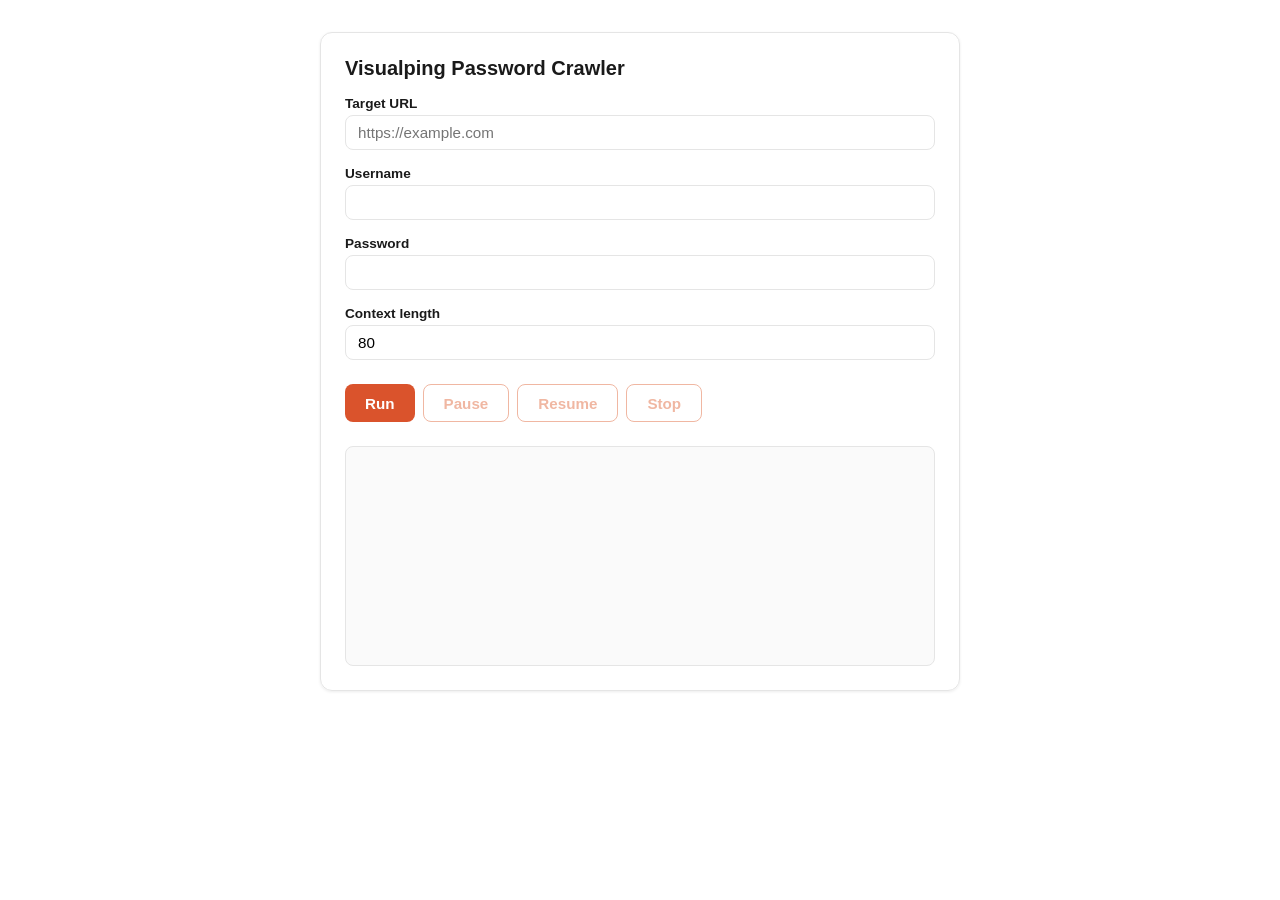
==== app/static/index.html @ e4fe3639 "Merge branch 'staging' into exif-usercomment-utf16-decoding" ====
<!doctype html>
<html lang="en">
<head>
<meta charset="utf-8" />
<title>Visualping Password Crawler</title>
<style>
  :root {
    --accent: #da532c;
    --accent-disabled: #f0b7a2;
    --bg: #ffffff;
    --text: #1a1a1a;
    --border: #e5e5e5;
  }
  * { box-sizing: border-box; }
  body {
    margin: 0;
    padding: 2rem;
    background: var(--bg);
    color: var(--text);
    font-family: -apple-system, BlinkMacSystemFont, "Segoe UI", Roboto, Helvetica, Arial, sans-serif;
  }
  .card {
    max-width: 640px;
    margin: 0 auto;
    border: 1px solid var(--border);
    border-radius: 12px;
    padding: 1.5rem;
    box-shadow: 0 1px 3px rgba(0, 0, 0, 0.08);
  }
  h1 {
    font-size: 1.25rem;
    margin-top: 0;
  }
  label {
    display: block;
    font-size: 0.85rem;
    font-weight: 600;
    margin-top: 1rem;
    margin-bottom: 0.25rem;
  }
  input {
    width: 100%;
    padding: 0.5rem 0.75rem;
    border: 1px solid var(--border);
    border-radius: 8px;
    font-size: 0.95rem;
  }
  button {
    margin-top: 1.5rem;
    background: var(--accent);
    color: #fff;
    border: none;
    border-radius: 8px;
    padding: 0.6rem 1.25rem;
    font-size: 0.95rem;
    font-weight: 600;
    cursor: pointer;
  }
  button:disabled {
    background: var(--accent-disabled);
    cursor: not-allowed;
  }
  #controls {
    display: flex;
    gap: 0.5rem;
  }
  #controls button {
    margin-top: 1.5rem;
  }
  button.secondary {
    background: #fff;
    color: var(--accent);
    border: 1px solid var(--accent);
  }
  button.secondary:disabled {
    background: #fff;
    color: var(--accent-disabled);
    border-color: var(--accent-disabled);
    cursor: not-allowed;
  }
  #log {
    margin-top: 1.5rem;
    border: 1px solid var(--border);
    border-radius: 8px;
    padding: 0.75rem;
    height: 220px;
    overflow-y: auto;
    font-family: ui-monospace, SFMono-Regular, Menlo, monospace;
    font-size: 0.8rem;
    background: #fafafa;
  }
  #log p { margin: 0 0 0.25rem 0; }
  #log a {
    color: var(--accent);
    text-decoration: none;
  }
  #log a:hover {
    text-decoration: underline;
  }
  #summary-panel {
    margin-top: 1.5rem;
    display: grid;
    grid-template-columns: repeat(2, 1fr);
    gap: 0.75rem;
  }
  .summary-stat {
    border: 1px solid var(--border);
    border-radius: 8px;
    padding: 0.6rem 0.75rem;
    background: #fafafa;
  }
  .summary-stat .summary-label {
    display: block;
    font-size: 0.7rem;
    text-transform: uppercase;
    letter-spacing: 0.03em;
    color: #666;
  }
  .summary-stat .summary-value {
    display: block;
    font-size: 1.1rem;
    font-weight: 600;
    color: var(--accent);
  }
  #results-filter-container {
    margin-top: 1.5rem;
  }
  #results-filter-container label {
    margin-top: 0;
  }
  table#results-table {
    margin-top: 0.75rem;
    width: 100%;
    border-collapse: collapse;
    font-size: 0.85rem;
  }
  #results-table th, #results-table td {
    text-align: left;
    padding: 0.5rem 0.6rem;
    border-bottom: 1px solid var(--border);
    vertical-align: top;
  }
  #results-table th {
    font-size: 0.75rem;
    text-transform: uppercase;
    letter-spacing: 0.03em;
    color: #666;
  }
  button.password-cell {
    margin: 0;
    padding: 0.2rem 0.5rem;
    font-size: 0.8rem;
    font-family: ui-monospace, SFMono-Regular, Menlo, monospace;
    background: #fff;
    color: var(--accent);
    border: 1px solid var(--accent);
    border-radius: 6px;
  }
  button.password-cell:hover {
    background: var(--accent);
    color: #fff;
  }
  #snapshot-overlay {
    display: none;
    position: fixed;
    inset: 0;
    background: rgba(0, 0, 0, 0.5);
    align-items: center;
    justify-content: center;
    z-index: 10;
  }
  #snapshot-modal {
    background: #fff;
    border-radius: 12px;
    max-width: 720px;
    width: 90%;
    max-height: 80vh;
    display: flex;
    flex-direction: column;
    box-shadow: 0 4px 16px rgba(0, 0, 0, 0.2);
  }
  #snapshot-modal-header {
    display: flex;
    justify-content: space-between;
    align-items: center;
    padding: 1rem 1.25rem;
    border-bottom: 1px solid var(--border);
  }
  #snapshot-modal-title {
    font-size: 0.9rem;
    font-weight: 600;
    word-break: break-all;
    margin-right: 1rem;
  }
  #snapshot-close {
    margin: 0;
    padding: 0.2rem 0.6rem;
    background: transparent;
    color: var(--text);
    border: 1px solid var(--border);
  }
  #snapshot-close:hover {
    background: #f0f0f0;
    color: var(--text);
  }
  #snapshot-body {
    padding: 1rem 1.25rem;
    overflow: auto;
  }
  #snapshot-body pre {
    white-space: pre-wrap;
    word-break: break-word;
    font-family: ui-monospace, SFMono-Regular, Menlo, monospace;
    font-size: 0.8rem;
    margin: 0;
  }
  #snapshot-body mark {
    background: var(--accent);
    color: #fff;
    border-radius: 3px;
    padding: 0 0.1rem;
  }
  #snapshot-locator {
    font-size: 0.85rem;
    margin: 0 0 0.75rem 0;
  }
</style>
</head>
<body>
  <div class="card">
    <h1>Visualping Password Crawler</h1>
    <form id="crawl-form">
      <label for="url">Target URL</label>
      <input id="url" name="url" type="url" required placeholder="https://example.com" />

      <label for="username">Username</label>
      <input id="username" name="username" type="text" required autocomplete="off" />

      <label for="password">Password</label>
      <input id="password" name="password" type="password" required autocomplete="off" />

      <label for="context_chars">Context length</label>
      <input id="context_chars" name="context_chars" type="number" min="0" value="80" />

      <div id="controls">
        <button id="run-button" type="submit">Run</button>
        <button id="pause-button" class="secondary" type="button" disabled>Pause</button>
        <button id="resume-button" class="secondary" type="button" disabled>Resume</button>
        <button id="stop-button" class="secondary" type="button" disabled>Stop</button>
      </div>
    </form>
    <div id="summary-panel" style="display: none;" aria-live="polite">
      <div class="summary-stat">
        <span class="summary-label">Pages visited</span>
        <span id="summary-pages-visited" class="summary-value">0</span>
      </div>
      <div class="summary-stat">
        <span class="summary-label">Resources checked</span>
        <span id="summary-resources-checked" class="summary-value">0</span>
      </div>
      <div class="summary-stat">
        <span class="summary-label">Unique passwords found</span>
        <span id="summary-passwords-found" class="summary-value">0</span>
      </div>
      <div class="summary-stat">
        <span class="summary-label">Queue empty</span>
        <span id="summary-queue-empty" class="summary-value">—</span>
      </div>
    </div>
    <div id="log" aria-live="polite"></div>
    <div id="results-filter-container" style="display: none;">
      <label for="results-filter">Filter results</label>
      <input
        id="results-filter"
        type="search"
        autocomplete="off"
        placeholder="e.g. js"
      />
    </div>
    <table id="results-table" style="display: none;">
      <thead>
        <tr>
          <th>Page URL</th>
          <th>Source Type</th>
          <th>Password</th>
          <th>Context</th>
          <th>Count</th>
        </tr>
      </thead>
      <tbody id="results-body"></tbody>
    </table>
  </div>

  <div id="snapshot-overlay">
    <div id="snapshot-modal">
      <div id="snapshot-modal-header">
        <span id="snapshot-modal-title"></span>
        <button id="snapshot-close" type="button">Close</button>
      </div>
      <div id="snapshot-body"></div>
    </div>
  </div>

  <script>
    const form = document.getElementById("crawl-form");
    const runButton = document.getElementById("run-button");
    const pauseButton = document.getElementById("pause-button");
    const resumeButton = document.getElementById("resume-button");
    const stopButton = document.getElementById("stop-button");
    const log = document.getElementById("log");
    const resultsTable = document.getElementById("results-table");
    const resultsBody = document.getElementById("results-body");
    const resultsFilterContainer = document.getElementById("results-filter-container");
    const resultsFilterInput = document.getElementById("results-filter");
    const summaryPanel = document.getElementById("summary-panel");
    const summaryPagesVisited = document.getElementById("summary-pages-visited");
    const summaryResourcesChecked = document.getElementById("summary-resources-checked");
    const summaryPasswordsFound = document.getElementById("summary-passwords-found");
    const summaryQueueEmpty = document.getElementById("summary-queue-empty");
    const snapshotOverlay = document.getElementById("snapshot-overlay");
    const snapshotModalTitle = document.getElementById("snapshot-modal-title");
    const snapshotBody = document.getElementById("snapshot-body");
    const snapshotClose = document.getElementById("snapshot-close");

    // Source types with no meaningful text body to search/highlight --
    // shown as a readable locator + context fallback instead. js_charcode
    // matches are decoded from numeric char codes: the plaintext password
    // never appears literally in the raw JS source, so an indexOf search
    // against it would always fail.
    const NON_TEXT_SOURCE_TYPES = new Set(["image_metadata", "binary", "js_charcode"]);

    let currentCrawlId = null;
    // All matches known so far (live WebSocket rows or the final report),
    // unfiltered -- the source of truth the search box filters against.
    let currentMatches = [];
    let liveResourcesChecked = 0;
    let livePasswordValues = new Set();
    // Mirrors the backend's (source_url, value) grouping from
    // _build_match_rows -- keyed the same way, so live rows and the
    // final GET /report reconciliation pass end up with the same shape.
    let liveMatchesByKey = new Map();

    function matchKey(sourceUrl, value) {
      return sourceUrl + " " + value;
    }

    // Called on each match_found WebSocket message -- groups repeated
    // (source_url, value) matches into one row with an incremented
    // count_in_page, same as the backend does, and re-renders the table
    // immediately rather than waiting for the crawl to finish.
    function recordLiveMatch(payload) {
      const key = matchKey(payload.source_url, payload.value);
      const existing = liveMatchesByKey.get(key);
      if (existing) {
        existing.count_in_page += 1;
      } else {
        liveMatchesByKey.set(key, {
          page_url: payload.source_url,
          source_type: payload.source_type,
          value: payload.value,
          context_before: payload.context_before,
          context_after: payload.context_after,
          count_in_page: 1,
          locator: payload.locator,
        });
      }
      renderResultsTable(Array.from(liveMatchesByKey.values()));
    }

    // Single source of truth for the four control buttons' enabled state --
    // "idle" (nothing started/crawl over) | "running" | "paused" |
    // "stopping" (Stop pressed, waiting for crawl_finished).
    function setControlsForState(controlState) {
      runButton.disabled = controlState === "running" || controlState === "paused" || controlState === "stopping";
      pauseButton.disabled = controlState !== "running";
      resumeButton.disabled = controlState !== "paused";
      stopButton.disabled = !(controlState === "running" || controlState === "paused");
    }

    async function postControlAction(action) {
      let response;
      try {
        response = await fetch("/crawls/" + currentCrawlId + "/" + action, { method: "POST" });
      } catch (err) {
        appendLog("Failed to " + action + " crawl: " + err);
        return false;
      }
      if (!response.ok) {
        appendLog("Failed to " + action + " crawl (status " + response.status + ")");
        return false;
      }
      return true;
    }

    pauseButton.addEventListener("click", async () => {
      if (await postControlAction("pause")) {
        setControlsForState("paused");
        appendLog("Crawl paused.");
      }
    });

    resumeButton.addEventListener("click", async () => {
      if (await postControlAction("resume")) {
        setControlsForState("running");
        appendLog("Crawl resumed.");
      }
    });

    stopButton.addEventListener("click", async () => {
      if (await postControlAction("stop")) {
        setControlsForState("stopping");
        appendLog("Stopping crawl...");
      }
    });

    function resetSummaryPanel() {
      liveResourcesChecked = 0;
      livePasswordValues = new Set();
      liveMatchesByKey = new Map();
      summaryPagesVisited.textContent = "0";
      summaryResourcesChecked.textContent = "0";
      summaryPasswordsFound.textContent = "0";
      summaryQueueEmpty.textContent = "…";
      summaryPanel.style.display = "grid";
    }

    // Called once the final CrawlSummary is available (GET /crawls/{id}/report)
    // -- overwrites the live, WebSocket-driven counters with the
    // authoritative numbers.
    function finalizeSummaryPanel(summary) {
      summaryPagesVisited.textContent = summary.pages_visited;
      summaryResourcesChecked.textContent = summary.resources_checked;
      summaryPasswordsFound.textContent = summary.unique_passwords_found;
      summaryQueueEmpty.textContent = summary.queue_empty ? "Yes" : "No";
    }

    function escapeHtml(text) {
      const div = document.createElement("div");
      div.textContent = text;
      return div.innerHTML;
    }

    function renderContextFallback(row) {
      snapshotBody.innerHTML =
        '<p id="snapshot-locator"><strong>Locator:</strong> ' + escapeHtml(row.locator) + "</p>" +
        "<pre>" + escapeHtml(row.context_before) +
        "<mark>" + escapeHtml(row.value) + "</mark>" +
        escapeHtml(row.context_after) + "</pre>";
    }

    function renderSnapshotWithHighlight(content, row) {
      const index = content.indexOf(row.value);
      if (index === -1) {
        renderContextFallback(row);
        return;
      }
      const before = escapeHtml(content.slice(0, index));
      const matchText = escapeHtml(content.slice(index, index + row.value.length));
      const after = escapeHtml(content.slice(index + row.value.length));
      snapshotBody.innerHTML =
        "<pre>" + before + '<mark id="snapshot-mark">' + matchText + "</mark>" + after + "</pre>";
      const markEl = document.getElementById("snapshot-mark");
      if (markEl) {
        markEl.scrollIntoView({ block: "center" });
      }
    }

    async function openSnapshotViewer(row) {
      snapshotModalTitle.textContent = row.page_url + " (" + row.source_type + ")";
      snapshotBody.innerHTML = "<p>Loading…</p>";
      snapshotOverlay.style.display = "flex";

      if (NON_TEXT_SOURCE_TYPES.has(row.source_type)) {
        renderContextFallback(row);
        return;
      }

      let response;
      try {
        response = await fetch(
          "/crawls/" + currentCrawlId + "/snapshot?url=" + encodeURIComponent(row.page_url)
        );
      } catch (err) {
        renderContextFallback(row);
        return;
      }
      if (!response.ok) {
        renderContextFallback(row);
        return;
      }
      const { content } = await response.json();
      renderSnapshotWithHighlight(content, row);
    }

    function closeSnapshotViewer() {
      snapshotOverlay.style.display = "none";
    }

    snapshotClose.addEventListener("click", closeSnapshotViewer);
    snapshotOverlay.addEventListener("click", (event) => {
      if (event.target === snapshotOverlay) {
        closeSnapshotViewer();
      }
    });
    window.addEventListener("password-cell-click", (event) => {
      openSnapshotViewer(event.detail);
    });

    function appendLog(text) {
      const line = document.createElement("p");
      line.textContent = text;
      log.appendChild(line);
      log.scrollTop = log.scrollHeight;
    }

    // Same as appendLog, but for a page_fetched entry: a real <a href>
    // to the fetched URL (not a styled button/JS-only handler), so the
    // operator can click -- or middle-click, or right-click "open in new
    // tab" -- to see exactly what the crawl visited. Opens in a new tab;
    // the target site's Basic Auth prompt appears once per browser
    // session (cached per-origin after that), not on every click.
    function appendPageLink(url, statusCode) {
      const line = document.createElement("p");
      const link = document.createElement("a");
      link.href = url;
      link.target = "_blank";
      link.rel = "noopener noreferrer";
      link.textContent = "Fetched " + url + " (" + statusCode + ")";
      line.appendChild(link);
      log.appendChild(line);
      log.scrollTop = log.scrollHeight;
    }

    // Case-insensitive substring ("contains") match against the page URL --
    // the column that carries the file path, e.g. entering "js" matches
    // ".../app.js".
    function rowMatchesFilter(row, term) {
      return row.page_url.toLowerCase().includes(term);
    }

    // Re-applies the current search box value to currentMatches and
    // re-renders. Called both on user input and whenever currentMatches
    // changes (new live match, or the final report loading).
    function applyResultsFilter() {
      const term = resultsFilterInput.value.trim().toLowerCase();
      const filtered = term ? currentMatches.filter((row) => rowMatchesFilter(row, term)) : currentMatches;
      renderMatchRows(filtered);
      const hasAnyMatches = currentMatches.length > 0;
      resultsFilterContainer.style.display = hasAnyMatches ? "block" : "none";
      resultsTable.style.display = hasAnyMatches ? "table" : "none";
    }

    resultsFilterInput.addEventListener("input", applyResultsFilter);

    // Emits a "password-cell-click" event on window with the row's data --
    // the snapshot viewer above listens for it to jump to the match.
    function renderMatchRows(matches) {
      resultsBody.innerHTML = "";
      for (const row of matches) {
        const tr = document.createElement("tr");

        const pageCell = document.createElement("td");
        pageCell.textContent = row.page_url;

        const typeCell = document.createElement("td");
        typeCell.textContent = row.source_type;

        const passwordCell = document.createElement("td");
        const passwordButton = document.createElement("button");
        passwordButton.type = "button";
        passwordButton.className = "password-cell";
        passwordButton.textContent = row.value;
        passwordButton.addEventListener("click", () => {
          window.dispatchEvent(new CustomEvent("password-cell-click", { detail: row }));
        });
        passwordCell.appendChild(passwordButton);

        const contextCell = document.createElement("td");
        contextCell.textContent = row.context_before + " … " + row.context_after;

        const countCell = document.createElement("td");
        countCell.textContent = row.count_in_page;

        tr.append(pageCell, typeCell, passwordCell, contextCell, countCell);
        resultsBody.appendChild(tr);
      }
    }

    // Updates the unfiltered match list and re-renders through the current
    // search filter. All producers of rows (live WebSocket matches, the
    // final report) call this instead of renderMatchRows directly.
    function renderResultsTable(matches) {
      currentMatches = matches;
      applyResultsFilter();
    }

    async function loadReport(crawlId) {
      let response;
      try {
        response = await fetch("/crawls/" + crawlId + "/report");
      } catch (err) {
        appendLog("Failed to load report: " + err);
        return;
      }
      if (!response.ok) {
        appendLog("Failed to load report (status " + response.status + ")");
        return;
      }
      const report = await response.json();
      renderResultsTable(report.matches);
      finalizeSummaryPanel(report.summary);
    }

    form.addEventListener("submit", async (event) => {
      event.preventDefault();
      setControlsForState("running");
      log.innerHTML = "";
      resultsBody.innerHTML = "";
      resultsTable.style.display = "none";
      resultsFilterInput.value = "";
      resultsFilterContainer.style.display = "none";
      currentMatches = [];
      closeSnapshotViewer();
      resetSummaryPanel();
      appendLog("Starting crawl...");

      const body = {
        url: document.getElementById("url").value,
        username: document.getElementById("username").value,
        password: document.getElementById("password").value,
        context_chars: Number(document.getElementById("context_chars").value || 80),
      };

      let response;
      try {
        response = await fetch("/crawls", {
          method: "POST",
          headers: { "Content-Type": "application/json" },
          body: JSON.stringify(body),
        });
      } catch (err) {
        appendLog("Failed to start crawl: " + err);
        setControlsForState("idle");
        return;
      }

      if (!response.ok) {
        appendLog("Failed to start crawl (status " + response.status + ")");
        setControlsForState("idle");
        return;
      }

      const { crawl_id } = await response.json();
      currentCrawlId = crawl_id;
      const protocol = window.location.protocol === "https:" ? "wss:" : "ws:";
      const socket = new WebSocket(protocol + "//" + window.location.host + "/ws/crawls/" + crawl_id);

      socket.addEventListener("message", (event) => {
        const message = JSON.parse(event.data);
        if (message.type === "page_fetched") {
          appendPageLink(message.payload.url, message.payload.status_code);
          liveResourcesChecked += 1;
          summaryResourcesChecked.textContent = liveResourcesChecked;
        } else if (message.type === "match_found") {
          appendLog("Password found at " + message.payload.source_url);
          livePasswordValues.add(message.payload.value);
          summaryPasswordsFound.textContent = livePasswordValues.size;
          recordLiveMatch(message.payload);
        } else if (message.type === "crawl_finished") {
          appendLog("Crawl finished.");
          setControlsForState("idle");
          socket.close();
          loadReport(crawl_id);
        }
      });

      socket.addEventListener("error", () => {
        appendLog("WebSocket error.");
        setControlsForState("idle");
      });
    });
  </script>
</body>
</html>
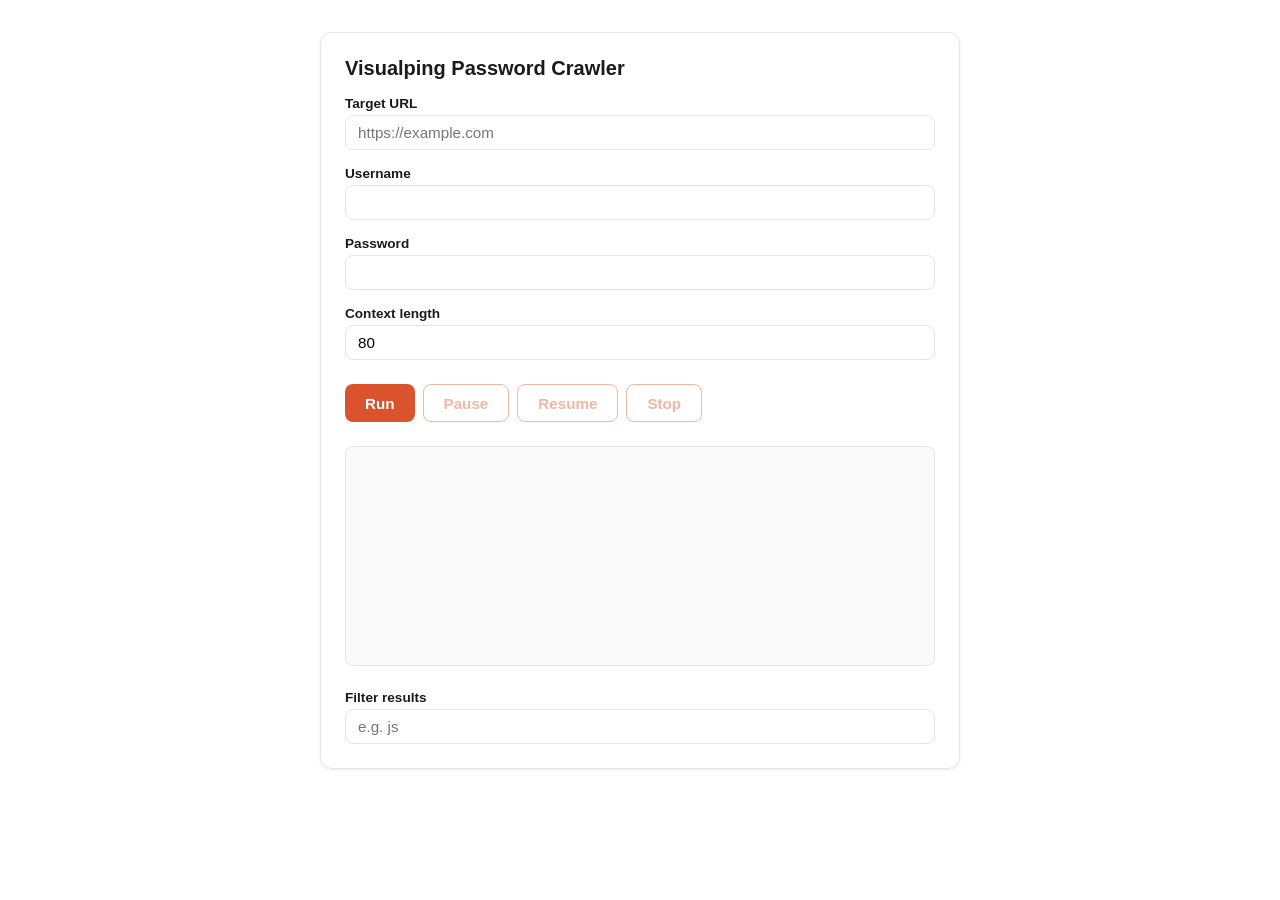
==== commit b3c3b47c: "feat(ui): keep the results filter search bar always visible (Refs #91) The search bar above the resu" ====
--- a/app/static/index.html
+++ b/app/static/index.html
@@ -268,7 +268,7 @@
       </div>
     </div>
     <div id="log" aria-live="polite"></div>
-    <div id="results-filter-container" style="display: none;">
+    <div id="results-filter-container">
       <label for="results-filter">Filter results</label>
       <input
         id="results-filter"
@@ -310,7 +310,6 @@
     const log = document.getElementById("log");
     const resultsTable = document.getElementById("results-table");
     const resultsBody = document.getElementById("results-body");
-    const resultsFilterContainer = document.getElementById("results-filter-container");
     const resultsFilterInput = document.getElementById("results-filter");
     const summaryPanel = document.getElementById("summary-panel");
     const summaryPagesVisited = document.getElementById("summary-pages-visited");
@@ -323,11 +322,10 @@
     const snapshotClose = document.getElementById("snapshot-close");
 
     // Source types with no meaningful text body to search/highlight --
-    // shown as a readable locator + context fallback instead. js_charcode
-    // matches are decoded from numeric char codes: the plaintext password
-    // never appears literally in the raw JS source, so an indexOf search
-    // against it would always fail.
-    const NON_TEXT_SOURCE_TYPES = new Set(["image_metadata", "binary", "js_charcode"]);
+    // shown as a readable locator + context fallback instead. image_ocr
+    // matches are text OCR'd out of image pixels: the password was never
+    // parseable text in the raw image bytes to indexOf-search for.
+    const NON_TEXT_SOURCE_TYPES = new Set(["image_metadata", "binary", "image_ocr"]);
 
     let currentCrawlId = null;
     // All matches known so far (live WebSocket rows or the final report),
@@ -545,9 +543,10 @@
       const term = resultsFilterInput.value.trim().toLowerCase();
       const filtered = term ? currentMatches.filter((row) => rowMatchesFilter(row, term)) : currentMatches;
       renderMatchRows(filtered);
-      const hasAnyMatches = currentMatches.length > 0;
-      resultsFilterContainer.style.display = hasAnyMatches ? "block" : "none";
-      resultsTable.style.display = hasAnyMatches ? "table" : "none";
+      // The search bar itself always stays visible above the results
+      // list (issue #91); only the table's own show/hide (issue #86's
+      // scope) depends on whether any matches exist yet.
+      resultsTable.style.display = currentMatches.length ? "table" : "none";
     }
 
     resultsFilterInput.addEventListener("input", applyResultsFilter);
@@ -618,7 +617,6 @@
       resultsBody.innerHTML = "";
       resultsTable.style.display = "none";
       resultsFilterInput.value = "";
-      resultsFilterContainer.style.display = "none";
       currentMatches = [];
       closeSnapshotViewer();
       resetSummaryPanel();
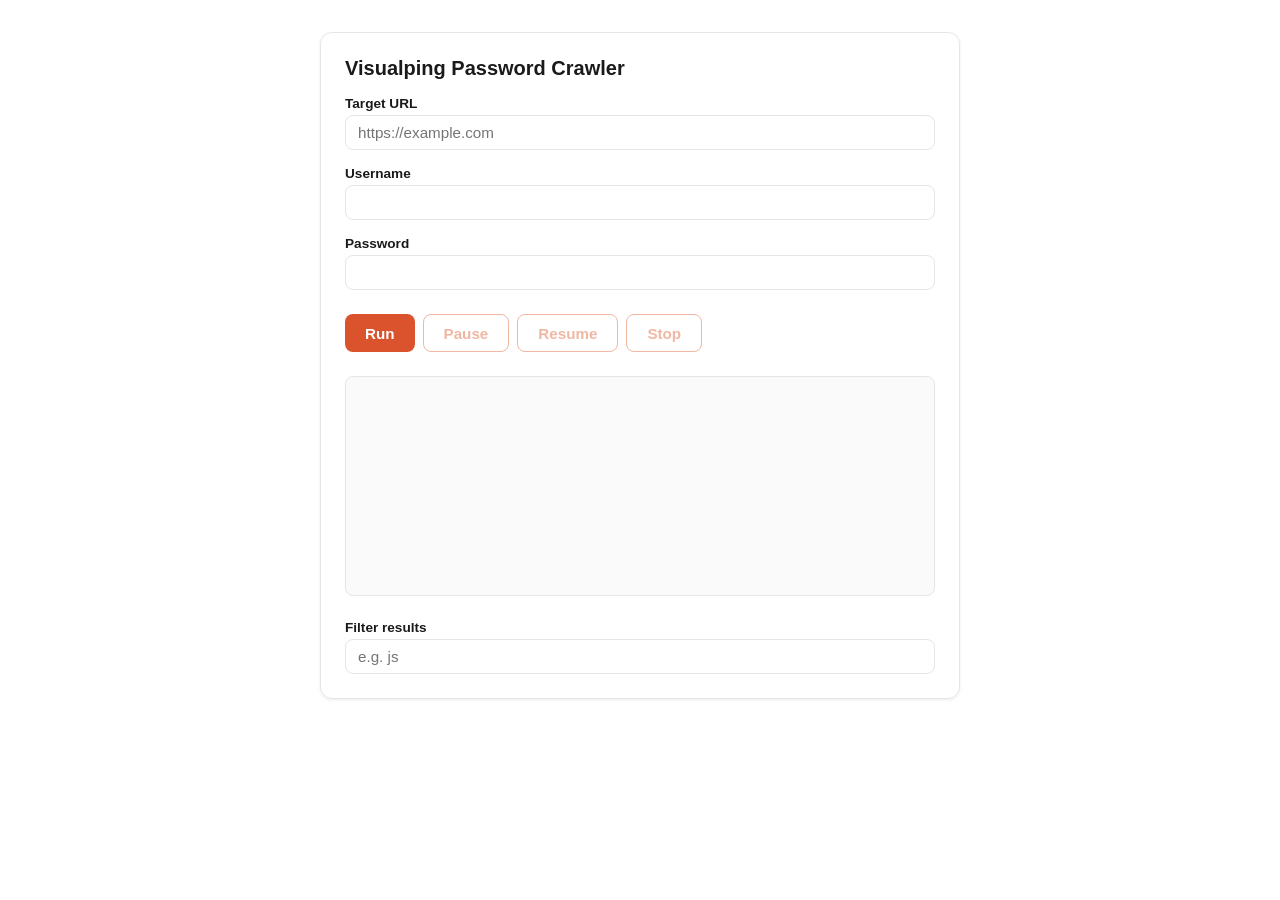
==== commit a1973167: "chore(ui): remove the Context length field, fix at a sane default (Refs #96) Direct user request: th" ====
--- a/app/static/index.html
+++ b/app/static/index.html
@@ -238,9 +238,6 @@
 
       <label for="password">Password</label>
       <input id="password" name="password" type="password" required autocomplete="off" />
-
-      <label for="context_chars">Context length</label>
-      <input id="context_chars" name="context_chars" type="number" min="0" value="80" />
 
       <div id="controls">
         <button id="run-button" type="submit">Run</button>
@@ -626,7 +623,6 @@
         url: document.getElementById("url").value,
         username: document.getElementById("username").value,
         password: document.getElementById("password").value,
-        context_chars: Number(document.getElementById("context_chars").value || 80),
       };
 
       let response;
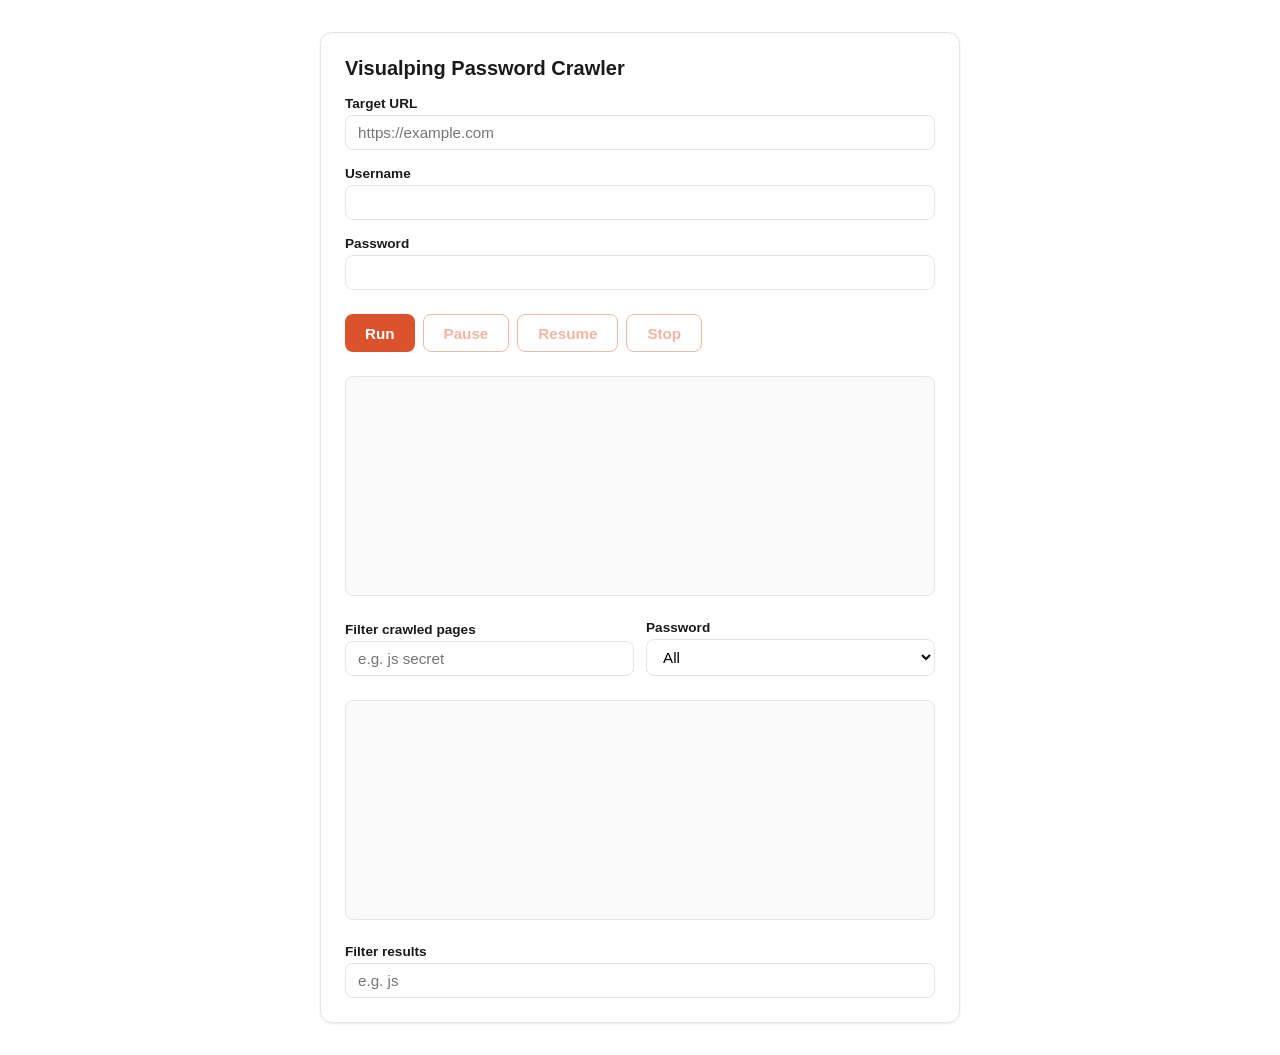
==== commit d6e8a69c: "feat(ui): add password-found + multi-term AND filter to crawled pages list (Refs #107) Splits page_f" ====
--- a/app/static/index.html
+++ b/app/static/index.html
@@ -78,7 +78,7 @@
     border-color: var(--accent-disabled);
     cursor: not-allowed;
   }
-  #log {
+  #log, #pages-list {
     margin-top: 1.5rem;
     border: 1px solid var(--border);
     border-radius: 8px;
@@ -89,13 +89,33 @@
     font-size: 0.8rem;
     background: #fafafa;
   }
-  #log p { margin: 0 0 0.25rem 0; }
-  #log a {
+  #log p, #pages-list p { margin: 0 0 0.25rem 0; }
+  #log a, #pages-list a {
     color: var(--accent);
     text-decoration: none;
   }
-  #log a:hover {
+  #log a:hover, #pages-list a:hover {
     text-decoration: underline;
+  }
+  #pages-filter-container {
+    margin-top: 1.5rem;
+    display: flex;
+    gap: 0.75rem;
+    align-items: flex-end;
+  }
+  #pages-filter-container > div {
+    flex: 1;
+  }
+  #pages-filter-container label {
+    margin-top: 0;
+  }
+  select {
+    width: 100%;
+    padding: 0.5rem 0.75rem;
+    border: 1px solid var(--border);
+    border-radius: 8px;
+    font-size: 0.95rem;
+    background: #fff;
   }
   #summary-panel {
     margin-top: 1.5rem;
@@ -265,6 +285,26 @@
       </div>
     </div>
     <div id="log" aria-live="polite"></div>
+    <div id="pages-filter-container">
+      <div>
+        <label for="pages-filter">Filter crawled pages</label>
+        <input
+          id="pages-filter"
+          type="search"
+          autocomplete="off"
+          placeholder="e.g. js secret"
+        />
+      </div>
+      <div>
+        <label for="pages-password-filter">Password</label>
+        <select id="pages-password-filter">
+          <option value="all">All</option>
+          <option value="has">Has password</option>
+          <option value="none">No password</option>
+        </select>
+      </div>
+    </div>
+    <div id="pages-list" aria-live="polite"></div>
     <div id="results-filter-container">
       <label for="results-filter">Filter results</label>
       <input
@@ -308,6 +348,9 @@
     const resultsTable = document.getElementById("results-table");
     const resultsBody = document.getElementById("results-body");
     const resultsFilterInput = document.getElementById("results-filter");
+    const pagesList = document.getElementById("pages-list");
+    const pagesFilterInput = document.getElementById("pages-filter");
+    const pagesPasswordFilterSelect = document.getElementById("pages-password-filter");
     const summaryPanel = document.getElementById("summary-panel");
     const summaryPagesVisited = document.getElementById("summary-pages-visited");
     const summaryResourcesChecked = document.getElementById("summary-resources-checked");
@@ -322,12 +365,29 @@
     // shown as a readable locator + context fallback instead. image_ocr
     // matches are text OCR'd out of image pixels: the password was never
     // parseable text in the raw image bytes to indexOf-search for.
-    const NON_TEXT_SOURCE_TYPES = new Set(["image_metadata", "binary", "image_ocr"]);
+    const NON_TEXT_SOURCE_TYPES = new Set([
+      "image_metadata",
+      "binary",
+      "image_ocr",
+      "image_lsb",
+      "client_storage",
+      "redirect",
+      "content_negotiation",
+      "base64_hex",
+      "reversed_text",
+      "rot13",
+    ]);
 
     let currentCrawlId = null;
     // All matches known so far (live WebSocket rows or the final report),
     // unfiltered -- the source of truth the search box filters against.
     let currentMatches = [];
+    // Every page_fetched entry seen so far, keyed by URL (Map preserves
+    // insertion order for iteration) -- the source of truth the crawled
+    // pages filter below narrows. hasPassword starts false and can flip
+    // to true later, retroactively, when a match_found event for that
+    // URL arrives (issue #107).
+    let currentPagesByUrl = new Map();
     let liveResourcesChecked = 0;
     let livePasswordValues = new Set();
     // Mirrors the backend's (source_url, value) grouping from
@@ -508,23 +568,83 @@
       log.scrollTop = log.scrollHeight;
     }
 
-    // Same as appendLog, but for a page_fetched entry: a real <a href>
-    // to the fetched URL (not a styled button/JS-only handler), so the
-    // operator can click -- or middle-click, or right-click "open in new
-    // tab" -- to see exactly what the crawl visited. Opens in a new tab;
-    // the target site's Basic Auth prompt appears once per browser
-    // session (cached per-origin after that), not on every click.
+    // Records/updates a page_fetched entry in currentPagesByUrl and
+    // re-renders the (possibly filtered) crawled pages list. Each entry
+    // is a real <a href> to the fetched URL (not a styled button/JS-only
+    // handler), so the operator can click -- or middle-click, or
+    // right-click "open in new tab" -- to see exactly what the crawl
+    // visited. Opens in a new tab; the target site's Basic Auth prompt
+    // appears once per browser session (cached per-origin after that),
+    // not on every click.
     function appendPageLink(url, statusCode) {
-      const line = document.createElement("p");
-      const link = document.createElement("a");
-      link.href = url;
-      link.target = "_blank";
-      link.rel = "noopener noreferrer";
-      link.textContent = "Fetched " + url + " (" + statusCode + ")";
-      line.appendChild(link);
-      log.appendChild(line);
-      log.scrollTop = log.scrollHeight;
-    }
+      const existing = currentPagesByUrl.get(url);
+      currentPagesByUrl.set(url, {
+        url,
+        statusCode,
+        hasPassword: existing ? existing.hasPassword : false,
+      });
+      applyPagesFilter();
+    }
+
+    // Called on each match_found WebSocket message -- flips the matching
+    // page's hasPassword state, even if that page's row was already
+    // rendered (a page can be fetched well before its own match arrives,
+    // e.g. the post-crawl content-negotiation probe re-checking an
+    // already-fetched URL). If no page_fetched entry exists yet for this
+    // URL, records one with statusCode unknown rather than dropping it.
+    function markPageHasPassword(url) {
+      const existing = currentPagesByUrl.get(url);
+      if (existing && existing.hasPassword) {
+        return;
+      }
+      currentPagesByUrl.set(url, {
+        url,
+        statusCode: existing ? existing.statusCode : null,
+        hasPassword: true,
+      });
+      applyPagesFilter();
+    }
+
+    // "Contains" AND search: the query box's value is split on whitespace
+    // into terms, and every term must be a substring of the URL for the
+    // page to match -- e.g. "js secret" only matches a URL containing
+    // both "js" and "secret" somewhere, not either alone.
+    function pageMatchesFilter(pageEntry, terms, passwordState) {
+      if (passwordState === "has" && !pageEntry.hasPassword) {
+        return false;
+      }
+      if (passwordState === "none" && pageEntry.hasPassword) {
+        return false;
+      }
+      const urlLower = pageEntry.url.toLowerCase();
+      return terms.every((term) => urlLower.includes(term));
+    }
+
+    // Re-applies the current text + password-state filters to
+    // currentPagesByUrl and re-renders. Called on every page_fetched,
+    // match_found, and filter-control change.
+    function applyPagesFilter() {
+      const terms = pagesFilterInput.value.trim().toLowerCase().split(/\s+/).filter(Boolean);
+      const passwordState = pagesPasswordFilterSelect.value;
+      pagesList.innerHTML = "";
+      for (const pageEntry of currentPagesByUrl.values()) {
+        if (!pageMatchesFilter(pageEntry, terms, passwordState)) {
+          continue;
+        }
+        const line = document.createElement("p");
+        const link = document.createElement("a");
+        link.href = pageEntry.url;
+        link.target = "_blank";
+        link.rel = "noopener noreferrer";
+        link.textContent = "Fetched " + pageEntry.url + " (" + pageEntry.statusCode + ")";
+        line.appendChild(link);
+        pagesList.appendChild(line);
+      }
+      pagesList.scrollTop = pagesList.scrollHeight;
+    }
+
+    pagesFilterInput.addEventListener("input", applyPagesFilter);
+    pagesPasswordFilterSelect.addEventListener("change", applyPagesFilter);
 
     // Case-insensitive substring ("contains") match against the page URL --
     // the column that carries the file path, e.g. entering "js" matches
@@ -615,6 +735,10 @@
       resultsTable.style.display = "none";
       resultsFilterInput.value = "";
       currentMatches = [];
+      pagesList.innerHTML = "";
+      pagesFilterInput.value = "";
+      pagesPasswordFilterSelect.value = "all";
+      currentPagesByUrl = new Map();
       closeSnapshotViewer();
       resetSummaryPanel();
       appendLog("Starting crawl...");
@@ -660,6 +784,7 @@
           livePasswordValues.add(message.payload.value);
           summaryPasswordsFound.textContent = livePasswordValues.size;
           recordLiveMatch(message.payload);
+          markPageHasPassword(message.payload.source_url);
         } else if (message.type === "crawl_finished") {
           appendLog("Crawl finished.");
           setControlsForState("idle");
